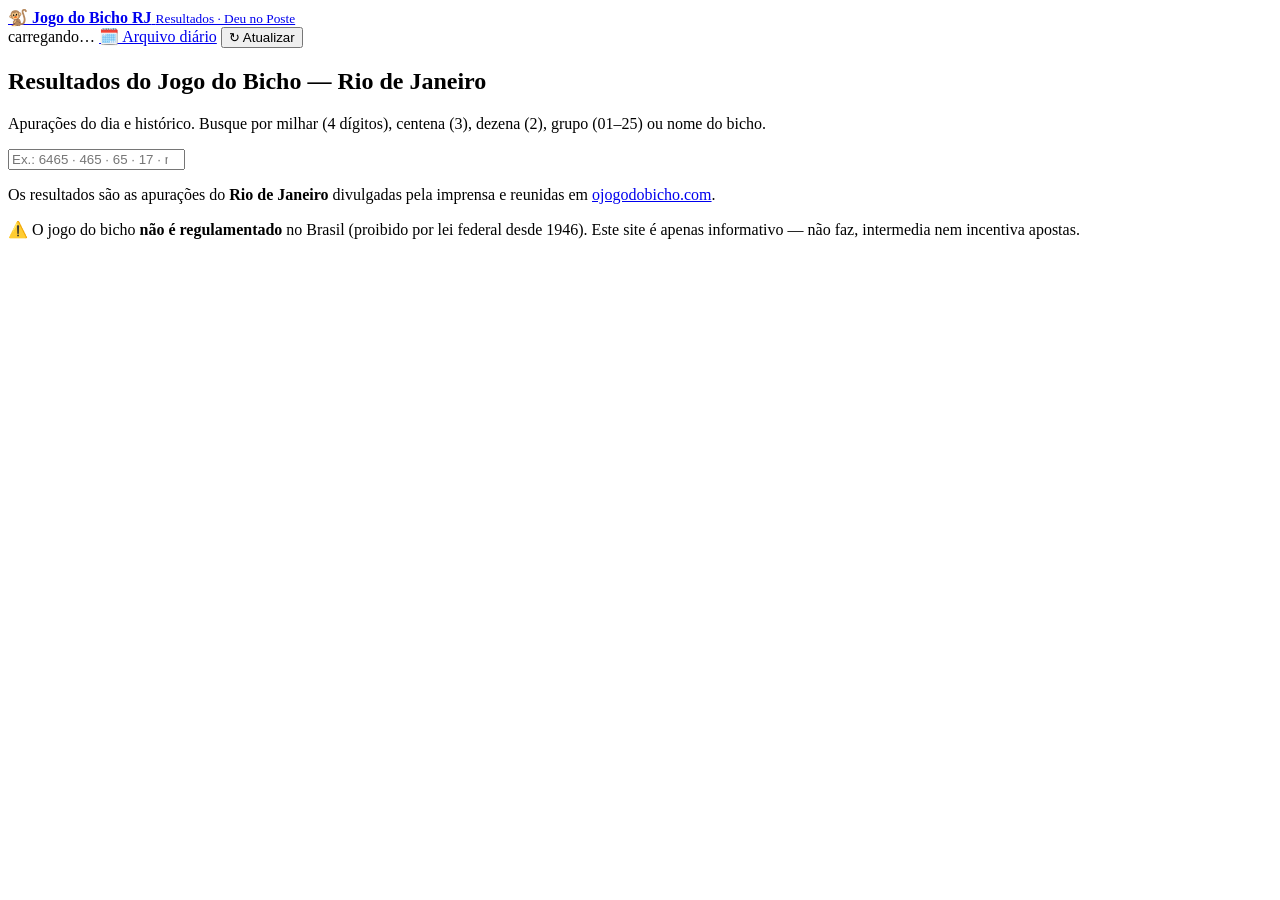
==== public/index.html @ 40ce0a07 "Site Jogo do Bicho RJ: resultados, histórico 2021→hoje, palpites e deploy no Render Site informativo" ====
<!DOCTYPE html>
<html lang="pt-BR">
<head>
  <meta charset="UTF-8">
  <meta name="viewport" content="width=device-width, initial-scale=1.0">
  <title>Jogo do Bicho RJ · Resultados</title>
  <meta name="description" content="Resultados do Jogo do Bicho do Rio de Janeiro: Deu no Poste de hoje, histórico e busca por milhar, centena, dezena ou bicho.">
  <link rel="icon" href="data:image/svg+xml,<svg xmlns='http://www.w3.org/2000/svg' viewBox='0 0 100 100'><text y='.9em' font-size='90'>🐒</text></svg>">
  <link rel="stylesheet" href="/style.css">
</head>
<body>
  <header class="topo">
    <div class="topo-inner">
      <a class="marca" href="/">
        <span class="marca-emoji">🐒</span>
        <span>
          <strong>Jogo do Bicho RJ</strong>
          <small>Resultados · Deu no Poste</small>
        </span>
      </a>
      <div class="topo-acoes">
        <span id="status" class="status">carregando…</span>
        <a class="btn" href="/diario.html" title="Resultados diários: consulte qualquer dia do arquivo">🗓️ Arquivo diário</a>
        <button id="btn-atualizar" class="btn" title="Atualizar agora">↻ Atualizar</button>
      </div>
    </div>
  </header>

  <main class="conteudo">
    <section class="busca-bloco">
      <h1>Resultados do Jogo do Bicho — Rio de Janeiro</h1>
      <p class="subtitulo">Apurações do dia e histórico. Busque por milhar (4 dígitos), centena (3), dezena (2), grupo (01–25) ou nome do bicho.</p>
      <div class="busca">
        <input id="busca" type="search" placeholder="Ex.: 6465 · 465 · 65 · 17 · macaco" autocomplete="off" spellcheck="false">
        <button id="btn-limpar" class="btn btn-limpar" title="Limpar busca" hidden>✕</button>
      </div>
      <div id="resumo-busca" class="resumo-busca" hidden></div>
    </section>

    <div id="erro" class="erro" hidden></div>

    <section id="secao-hoje" hidden>
      <h2 class="secao-titulo">📅 Resultado de hoje <span id="data-hoje" class="data-hoje"></span></h2>
      <div id="hoje" class="grades"></div>
    </section>

    <section id="secao-palpites" hidden>
      <h2 class="secao-titulo">🎯 Palpites do dia — 3 grupos</h2>
      <div id="palpites" class="palpites"></div>
      <div id="palpites-rodape" class="palpites-rodape"></div>
    </section>

    <section id="secao-pessoal" hidden>
      <h2 class="secao-titulo">🔮 Palpite pessoal (numerologia)</h2>
      <p class="subtitulo">Com a mesma fórmula do popular <a href="https://www.ojogodobicho.com/palpite.htm" target="_blank" rel="noopener">Palpitômetro</a>: informe sua data de nascimento e veja o bicho, dezena, centena e milhar sugeridos para a próxima apuração.</p>
      <div class="busca">
        <input id="nascimento" type="date" min="1900-01-01" max="2026-12-31" title="Data de nascimento">
      </div>
      <div id="pessoal-resultado"></div>
    </section>

    <section id="secao-arquivo" hidden>
      <h2 class="secao-titulo">🗄️ Histórico completo (2021 → hoje)</h2>
      <p class="subtitulo" id="arquivo-cobertura"></p>
      <div class="busca">
        <input id="busca-arquivo" type="search" placeholder="Buscar no histórico completo: milhar, centena, dezena, grupo ou bicho" autocomplete="off" spellcheck="false">
      </div>
      <div id="arquivo-status" class="resumo-busca" hidden></div>
      <div id="arquivo-lista" class="arquivo-lista"></div>
    </section>

    <section id="secao-historico" hidden>
      <h2 class="secao-titulo">🗓️ Últimos dias</h2>
      <div class="tabela-wrap">
        <table class="tabela" id="tabela-historico">
          <thead>
            <tr>
              <th>Data</th><th>Horário</th>
              <th>1º</th><th>2º</th><th>3º</th><th>4º</th><th>5º</th>
            </tr>
          </thead>
          <tbody></tbody>
        </table>
      </div>
    </section>

    <section id="secao-bichos" hidden>
      <h2 class="secao-titulo">🐾 Tabela dos Bichos</h2>
      <div id="bichos" class="bichos"></div>
    </section>

    <footer class="rodape">
      <p>Os resultados são as apurações do <strong>Rio de Janeiro</strong> divulgadas pela imprensa e reunidas em <a href="https://www.ojogodobicho.com" target="_blank" rel="noopener">ojogodobicho.com</a>.</p>
      <p>⚠️ O jogo do bicho <strong>não é regulamentado</strong> no Brasil (proibido por lei federal desde 1946). Este site é apenas informativo — não faz, intermedia nem incentiva apostas.</p>
    </footer>
  </main>

  <script src="/app.js"></script>
</body>
</html>
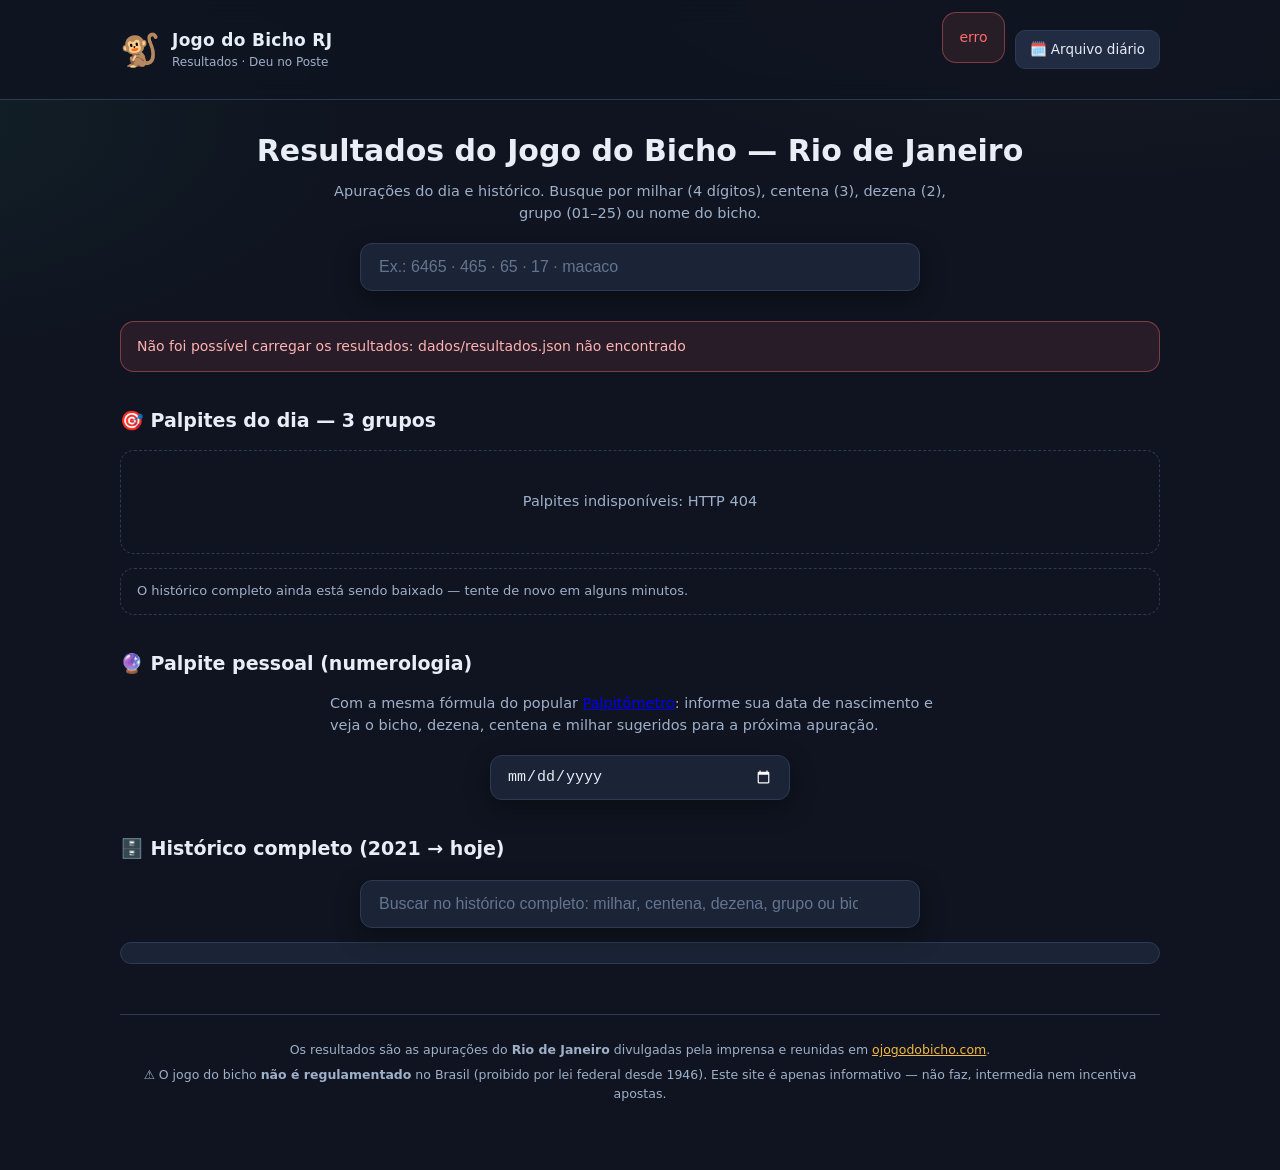
==== commit afe46649: "Publica o site no GitHub Pages com modo estático sem backend Adiciona gerar_estatico.py (gera os JSO" ====
--- a/public/index.html
+++ b/public/index.html
@@ -6,12 +6,12 @@
   <title>Jogo do Bicho RJ · Resultados</title>
   <meta name="description" content="Resultados do Jogo do Bicho do Rio de Janeiro: Deu no Poste de hoje, histórico e busca por milhar, centena, dezena ou bicho.">
   <link rel="icon" href="data:image/svg+xml,<svg xmlns='http://www.w3.org/2000/svg' viewBox='0 0 100 100'><text y='.9em' font-size='90'>🐒</text></svg>">
-  <link rel="stylesheet" href="/style.css">
+  <link rel="stylesheet" href="style.css">
 </head>
 <body>
   <header class="topo">
     <div class="topo-inner">
-      <a class="marca" href="/">
+      <a class="marca" href="index.html">
         <span class="marca-emoji">🐒</span>
         <span>
           <strong>Jogo do Bicho RJ</strong>
@@ -20,7 +20,7 @@
       </a>
       <div class="topo-acoes">
         <span id="status" class="status">carregando…</span>
-        <a class="btn" href="/diario.html" title="Resultados diários: consulte qualquer dia do arquivo">🗓️ Arquivo diário</a>
+        <a class="btn" href="diario.html" title="Resultados diários: consulte qualquer dia do arquivo">🗓️ Arquivo diário</a>
         <button id="btn-atualizar" class="btn" title="Atualizar agora">↻ Atualizar</button>
       </div>
     </div>
@@ -95,6 +95,7 @@
     </footer>
   </main>
 
-  <script src="/app.js"></script>
+  <script src="estatico.js"></script>
+  <script src="app.js"></script>
 </body>
 </html>
--- a/public/style.css
+++ b/public/style.css
@@ -0,0 +1,391 @@
+:root {
+  --fundo: #0f1420;
+  --fundo-2: #151c2c;
+  --cartao: #1b2436;
+  --cartao-2: #212c42;
+  --borda: #2c3a55;
+  --texto: #e8edf6;
+  --texto-2: #9fb0c9;
+  --ouro: #f5b942;
+  --verde: #3ecf8e;
+  --vermelho: #ff6b6b;
+  --destaque: #ffd34d;
+  --sombra: 0 8px 24px rgba(0, 0, 0, .35);
+  --raio: 14px;
+}
+
+* { box-sizing: border-box; }
+
+html, body { margin: 0; padding: 0; }
+
+body {
+  font-family: "Segoe UI", system-ui, -apple-system, Roboto, Arial, sans-serif;
+  background:
+    radial-gradient(1000px 500px at 85% -10%, rgba(245, 185, 66, .08), transparent 60%),
+    radial-gradient(800px 400px at -10% 10%, rgba(62, 207, 142, .07), transparent 60%),
+    var(--fundo);
+  color: var(--texto);
+  min-height: 100vh;
+  line-height: 1.5;
+}
+
+.topo {
+  position: sticky; top: 0; z-index: 50;
+  background: rgba(15, 20, 32, .85);
+  backdrop-filter: blur(10px);
+  border-bottom: 1px solid var(--borda);
+}
+
+.topo-inner {
+  max-width: 1080px; margin: 0 auto; padding: 12px 20px;
+  display: flex; align-items: center; justify-content: space-between; gap: 12px;
+}
+
+.marca { display: flex; align-items: center; gap: 12px; text-decoration: none; color: var(--texto); }
+.marca-emoji { font-size: 32px; line-height: 1; }
+.marca strong { display: block; font-size: 17px; letter-spacing: .3px; white-space: nowrap; }
+.marca small { display: block; color: var(--texto-2); font-size: 12px; }
+
+.topo-acoes { display: flex; align-items: center; gap: 10px; }
+.topo-acoes a.btn { text-decoration: none; white-space: nowrap; }
+
+.status { font-size: 12.5px; color: var(--texto-2); white-space: nowrap; }
+.status.ok { color: var(--verde); }
+.status.erro { color: var(--vermelho); }
+
+.btn {
+  border: 1px solid var(--borda);
+  background: var(--cartao-2);
+  color: var(--texto);
+  padding: 8px 14px;
+  border-radius: 10px;
+  font-size: 13.5px;
+  cursor: pointer;
+  transition: transform .1s ease, background .15s ease;
+}
+.btn:hover { background: #2a3750; }
+.btn:active { transform: scale(.97); }
+.btn:disabled { opacity: .5; cursor: default; }
+
+.conteudo { max-width: 1080px; margin: 0 auto; padding: 28px 20px 60px; }
+
+.busca-bloco { text-align: center; margin-bottom: 30px; }
+.busca-bloco h1 { font-size: clamp(22px, 4vw, 30px); margin: 0 0 8px; }
+.subtitulo { color: var(--texto-2); font-size: 14.5px; max-width: 620px; margin: 0 auto 18px; }
+
+.busca {
+  position: relative; max-width: 560px; margin: 0 auto;
+}
+.busca input {
+  width: 100%;
+  padding: 14px 46px 14px 18px;
+  font-size: 16px;
+  border-radius: 12px;
+  border: 1px solid var(--borda);
+  background: var(--cartao);
+  color: var(--texto);
+  outline: none;
+  box-shadow: var(--sombra);
+  transition: border-color .15s ease, box-shadow .15s ease;
+}
+.busca input:focus { border-color: var(--ouro); box-shadow: 0 0 0 3px rgba(245, 185, 66, .18), var(--sombra); }
+.busca input::placeholder { color: #64748f; }
+.btn-limpar {
+  position: absolute; right: 8px; top: 50%; transform: translateY(-50%);
+  border: none; background: transparent; color: var(--texto-2); font-size: 16px; padding: 6px;
+}
+.btn-limpar:hover { color: var(--texto); }
+
+.resumo-busca { margin-top: 12px; font-size: 13.5px; color: var(--texto-2); }
+.resumo-busca b { color: var(--destaque); }
+
+.erro {
+  background: rgba(255, 107, 107, .1);
+  border: 1px solid rgba(255, 107, 107, .4);
+  color: #ffb3b3;
+  padding: 14px 16px;
+  border-radius: var(--raio);
+  margin-bottom: 24px;
+  font-size: 14px;
+}
+
+.secao-titulo {
+  font-size: 19px; margin: 34px 0 16px;
+  display: flex; align-items: baseline; gap: 10px; flex-wrap: wrap;
+}
+.data-hoje { color: var(--ouro); font-weight: 600; font-size: 15px; }
+
+.grades {
+  display: grid;
+  grid-template-columns: repeat(auto-fit, minmax(300px, 1fr));
+  gap: 16px;
+}
+
+.cartao {
+  background: linear-gradient(180deg, var(--cartao), var(--cartao-2));
+  border: 1px solid var(--borda);
+  border-radius: var(--raio);
+  box-shadow: var(--sombra);
+  overflow: hidden;
+  display: flex; flex-direction: column;
+}
+.cartao-cab {
+  display: flex; align-items: baseline; justify-content: space-between;
+  padding: 13px 16px;
+  border-bottom: 1px solid var(--borda);
+  background: rgba(255, 255, 255, .03);
+}
+.cartao-titulo { display: flex; align-items: baseline; gap: 8px; }
+.cartao-codigo { font-size: 19px; font-weight: 800; letter-spacing: .5px; color: var(--ouro); }
+.cartao-nome { font-size: 13px; color: var(--texto-2); }
+.cartao-horario {
+  font-size: 12.5px; color: var(--texto-2);
+  background: rgba(255, 255, 255, .06);
+  padding: 3px 9px; border-radius: 999px; border: 1px solid var(--borda);
+}
+
+.cartao-corpo { padding: 12px 16px 16px; }
+
+.premios { display: grid; gap: 8px; }
+
+.premio {
+  display: grid;
+  grid-template-columns: 30px 1fr auto;
+  align-items: center;
+  gap: 10px;
+  padding: 9px 12px;
+  border-radius: 10px;
+  background: rgba(255, 255, 255, .035);
+  border: 1px solid rgba(255, 255, 255, .05);
+}
+.premio.pos-1 {
+  position: relative;
+  background: linear-gradient(135deg, rgba(245, 185, 66, .28), rgba(245, 185, 66, .07) 70%);
+  border: 1px solid rgba(245, 185, 66, .65);
+  box-shadow: 0 0 20px rgba(245, 185, 66, .22), inset 3px 0 0 var(--ouro);
+}
+.premio.pos-1::after {
+  content: "🏆";
+  position: absolute;
+  top: -11px;
+  right: 10px;
+  font-size: 18px;
+  filter: drop-shadow(0 2px 3px rgba(0, 0, 0, .5));
+}
+.premio.pos-1 .premio-pos {
+  background: var(--ouro);
+  color: #1a1400;
+  border-radius: 6px;
+  padding: 2px 7px;
+  font-size: 12px;
+  text-align: center;
+  width: fit-content;
+}
+.premio.pos-1 .premio-num {
+  color: var(--destaque);
+  font-size: 25px;
+}
+.premio.pos-1 .premio-bicho { color: var(--texto); font-weight: 600; }
+.premio.pos-1 .premio-grupo { border-color: rgba(245, 185, 66, .5); color: var(--ouro); }
+
+.premio-pos { font-size: 12px; font-weight: 700; color: var(--texto-2); }
+.premio-num { font-size: 20px; font-weight: 800; letter-spacing: 1.5px; font-variant-numeric: tabular-nums; }
+.premio-bicho { display: flex; align-items: center; gap: 7px; font-size: 13px; color: var(--texto-2); }
+.premio-bicho .emoji { font-size: 17px; }
+.premio-grupo {
+  font-size: 11px; font-weight: 700; color: var(--texto-2);
+  border: 1px solid var(--borda); border-radius: 6px; padding: 1px 6px;
+}
+
+.centena-linha {
+  margin-top: 10px; padding: 9px 12px; border-radius: 10px;
+  background: rgba(62, 207, 142, .07);
+  border: 1px dashed rgba(62, 207, 142, .35);
+  display: flex; align-items: center; gap: 10px; font-size: 13px;
+}
+.centena-linha .rotulo { color: var(--verde); font-weight: 700; text-transform: uppercase; font-size: 11px; letter-spacing: .5px; }
+.centena-linha .premio-num { font-size: 17px; }
+.centena-linha .premio-bicho { font-size: 12.5px; }
+
+.tabela-wrap {
+  overflow-x: auto;
+  border: 1px solid var(--borda);
+  border-radius: var(--raio);
+  background: var(--cartao);
+  box-shadow: var(--sombra);
+}
+.tabela { width: 100%; border-collapse: collapse; font-size: 14px; min-width: 640px; }
+.tabela th {
+  text-align: left; padding: 11px 14px;
+  color: var(--texto-2); font-size: 12px; text-transform: uppercase; letter-spacing: .6px;
+  border-bottom: 1px solid var(--borda);
+  background: rgba(255, 255, 255, .03);
+  white-space: nowrap;
+}
+.tabela td { padding: 9px 14px; border-bottom: 1px solid rgba(255, 255, 255, .05); white-space: nowrap; }
+.tabela tbody tr:hover { background: rgba(255, 255, 255, .03); }
+.tabela .num { font-weight: 700; letter-spacing: 1px; font-variant-numeric: tabular-nums; }
+.tabela .bicho-cell { display: flex; align-items: center; gap: 6px; color: var(--texto-2); font-size: 12.5px; }
+.tabela .data-cell { color: var(--texto-2); font-weight: 600; }
+.tabela .tipo { font-weight: 800; color: var(--ouro); }
+
+.bichos {
+  display: grid;
+  grid-template-columns: repeat(auto-fill, minmax(150px, 1fr));
+  gap: 10px;
+}
+.bicho {
+  display: flex; align-items: center; gap: 10px;
+  background: var(--cartao);
+  border: 1px solid var(--borda);
+  border-radius: 12px;
+  padding: 10px 12px;
+  cursor: pointer;
+  transition: border-color .15s ease, transform .1s ease;
+}
+.bicho:hover { border-color: var(--ouro); transform: translateY(-1px); }
+.bicho .emoji { font-size: 24px; }
+.bicho-nome { font-size: 13.5px; font-weight: 600; }
+.bicho-meta { font-size: 11.5px; color: var(--texto-2); }
+
+mark {
+  background: var(--destaque);
+  color: #141414;
+  border-radius: 3px;
+  padding: 0 2px;
+}
+
+.apagado { opacity: .22; }
+.bicho-destaque { border-color: var(--ouro); box-shadow: 0 0 0 2px rgba(245, 185, 66, .25); }
+
+/* ---- palpites ---- */
+.palpites {
+  display: grid;
+  grid-template-columns: repeat(auto-fit, minmax(260px, 1fr));
+  gap: 16px;
+}
+.palpite {
+  background: linear-gradient(180deg, var(--cartao), var(--cartao-2));
+  border: 1px solid var(--borda);
+  border-radius: var(--raio);
+  padding: 18px;
+  box-shadow: var(--sombra);
+  display: flex; flex-direction: column; gap: 10px;
+  position: relative;
+  overflow: hidden;
+}
+.palpite::before {
+  content: ""; position: absolute; inset: 0 0 auto 0; height: 4px;
+}
+.palpite.estr-atrasado::before { background: linear-gradient(90deg, #ff6b6b, #ff9f43); }
+.palpite.estr-quente::before { background: linear-gradient(90deg, #3ecf8e, #2ecc71); }
+.palpite.estr-consistente::before { background: linear-gradient(90deg, #f5b942, #f1c40f); }
+
+.palpite-cab { display: flex; align-items: center; gap: 12px; }
+.palpite-emoji { font-size: 40px; line-height: 1; }
+.palpite-nome { font-size: 20px; font-weight: 800; }
+.palpite-grupo { color: var(--texto-2); font-size: 13px; }
+
+.estrategia {
+  align-self: flex-start;
+  font-size: 11px; font-weight: 700; text-transform: uppercase; letter-spacing: .6px;
+  padding: 3px 9px; border-radius: 999px;
+}
+.estr-atrasado .estrategia { background: rgba(255, 107, 107, .15); color: #ff9f9f; }
+.estr-quente .estrategia { background: rgba(62, 207, 142, .15); color: #7ee2b4; }
+.estr-consistente .estrategia { background: rgba(245, 185, 66, .15); color: #ffd873; }
+
+.palpite-motivo { font-size: 13.5px; color: var(--texto-2); line-height: 1.55; }
+
+.dezenas-chip {
+  display: flex; flex-wrap: wrap; gap: 6px; margin-top: auto;
+}
+.dezena-chip {
+  font-size: 12px; font-weight: 700; font-variant-numeric: tabular-nums;
+  border: 1px solid var(--borda); border-radius: 6px; padding: 2px 7px;
+  color: var(--texto-2); background: rgba(255, 255, 255, .04);
+}
+
+.palpites-rodape {
+  margin-top: 14px; padding: 12px 16px;
+  border: 1px dashed var(--borda); border-radius: var(--raio);
+  font-size: 13px; color: var(--texto-2); line-height: 1.6;
+}
+.palpites-rodape b { color: var(--texto); }
+
+/* ---- palpite pessoal ---- */
+#secao-pessoal .busca { max-width: 300px; }
+#nascimento {
+  width: 100%; padding: 12px 16px; font-size: 15px;
+  border-radius: 12px; border: 1px solid var(--borda);
+  background: var(--cartao); color: var(--texto);
+  color-scheme: dark;
+}
+#nascimento:focus { border-color: var(--ouro); outline: none; }
+
+.pessoal-card {
+  margin-top: 16px;
+  display: flex; align-items: center; gap: 18px; flex-wrap: wrap;
+  background: linear-gradient(180deg, var(--cartao), var(--cartao-2));
+  border: 1px solid var(--borda); border-radius: var(--raio);
+  padding: 18px; box-shadow: var(--sombra);
+}
+.pessoal-emoji { font-size: 52px; line-height: 1; }
+.pessoal-info { flex: 1; min-width: 200px; }
+.pessoal-bicho { font-size: 22px; font-weight: 800; }
+.pessoal-numeros { display: flex; gap: 8px; flex-wrap: wrap; margin-top: 8px; }
+.num-pill {
+  font-size: 14px; font-weight: 700; font-variant-numeric: tabular-nums;
+  border: 1px solid var(--borda); border-radius: 8px; padding: 5px 10px;
+  background: rgba(245, 185, 66, .08); color: var(--destaque);
+}
+.pessoal-apuracao { font-size: 12.5px; color: var(--texto-2); margin-top: 6px; }
+.pessoal-metodo { font-size: 11.5px; color: var(--texto-2); opacity: .8; margin-top: 4px; }
+
+/* ---- arquivo historico ---- */
+.arquivo-lista {
+  display: grid; gap: 8px; margin-top: 14px;
+  max-height: 460px; overflow-y: auto;
+  border: 1px solid var(--borda); border-radius: var(--raio);
+  padding: 10px; background: var(--cartao);
+}
+.arquivo-item {
+  display: grid; grid-template-columns: 90px 70px 40px 1fr;
+  gap: 10px; align-items: center;
+  padding: 8px 12px; border-radius: 8px;
+  background: rgba(255, 255, 255, .03);
+  font-size: 13.5px;
+}
+.arquivo-item .data { color: var(--texto-2); font-weight: 600; }
+.arquivo-item .tipo { font-weight: 800; color: var(--ouro); font-size: 12.5px; }
+.arquivo-item .pos { color: var(--texto-2); font-size: 12px; }
+.arquivo-item .num { font-weight: 800; letter-spacing: 1px; font-variant-numeric: tabular-nums; }
+.arquivo-item .bicho { color: var(--texto-2); font-size: 12.5px; }
+
+@media (max-width: 640px) {
+  .arquivo-item { grid-template-columns: 80px 60px 1fr; }
+  .arquivo-item .bicho { grid-column: 1 / -1; }
+}
+
+.sem-resultado {
+  text-align: center; padding: 40px 20px; color: var(--texto-2);
+  border: 1px dashed var(--borda); border-radius: var(--raio);
+  font-size: 14.5px;
+}
+.sem-resultado b { color: var(--destaque); }
+
+.rodape {
+  margin-top: 50px; padding-top: 20px;
+  border-top: 1px solid var(--borda);
+  color: var(--texto-2); font-size: 12.5px; text-align: center;
+}
+.rodape a { color: var(--ouro); }
+.rodape p { margin: 6px 0; }
+
+@media (max-width: 640px) {
+  .topo-inner { padding: 10px 14px; }
+  .marca small { display: none; }
+  .conteudo { padding: 20px 14px 50px; }
+  .premio { grid-template-columns: 26px 1fr; }
+  .premio-bicho { grid-column: 2; }
+}
